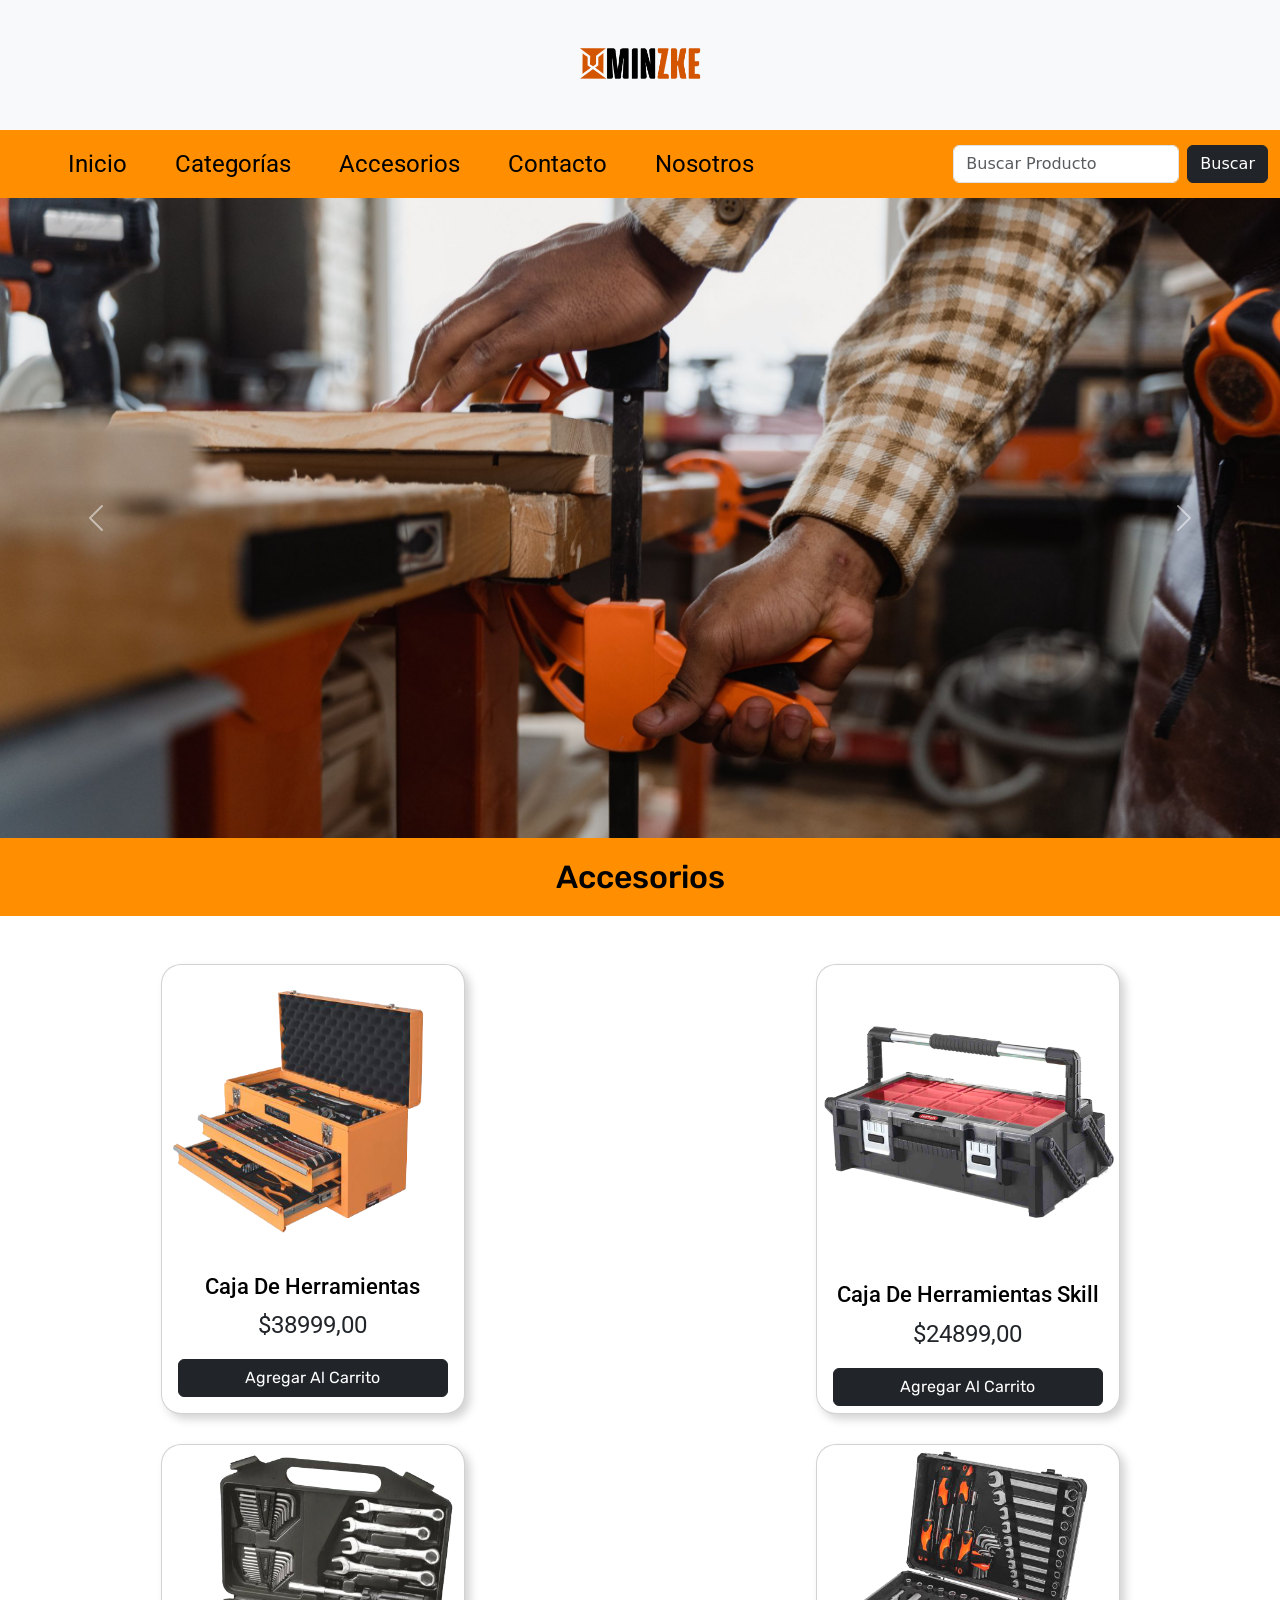
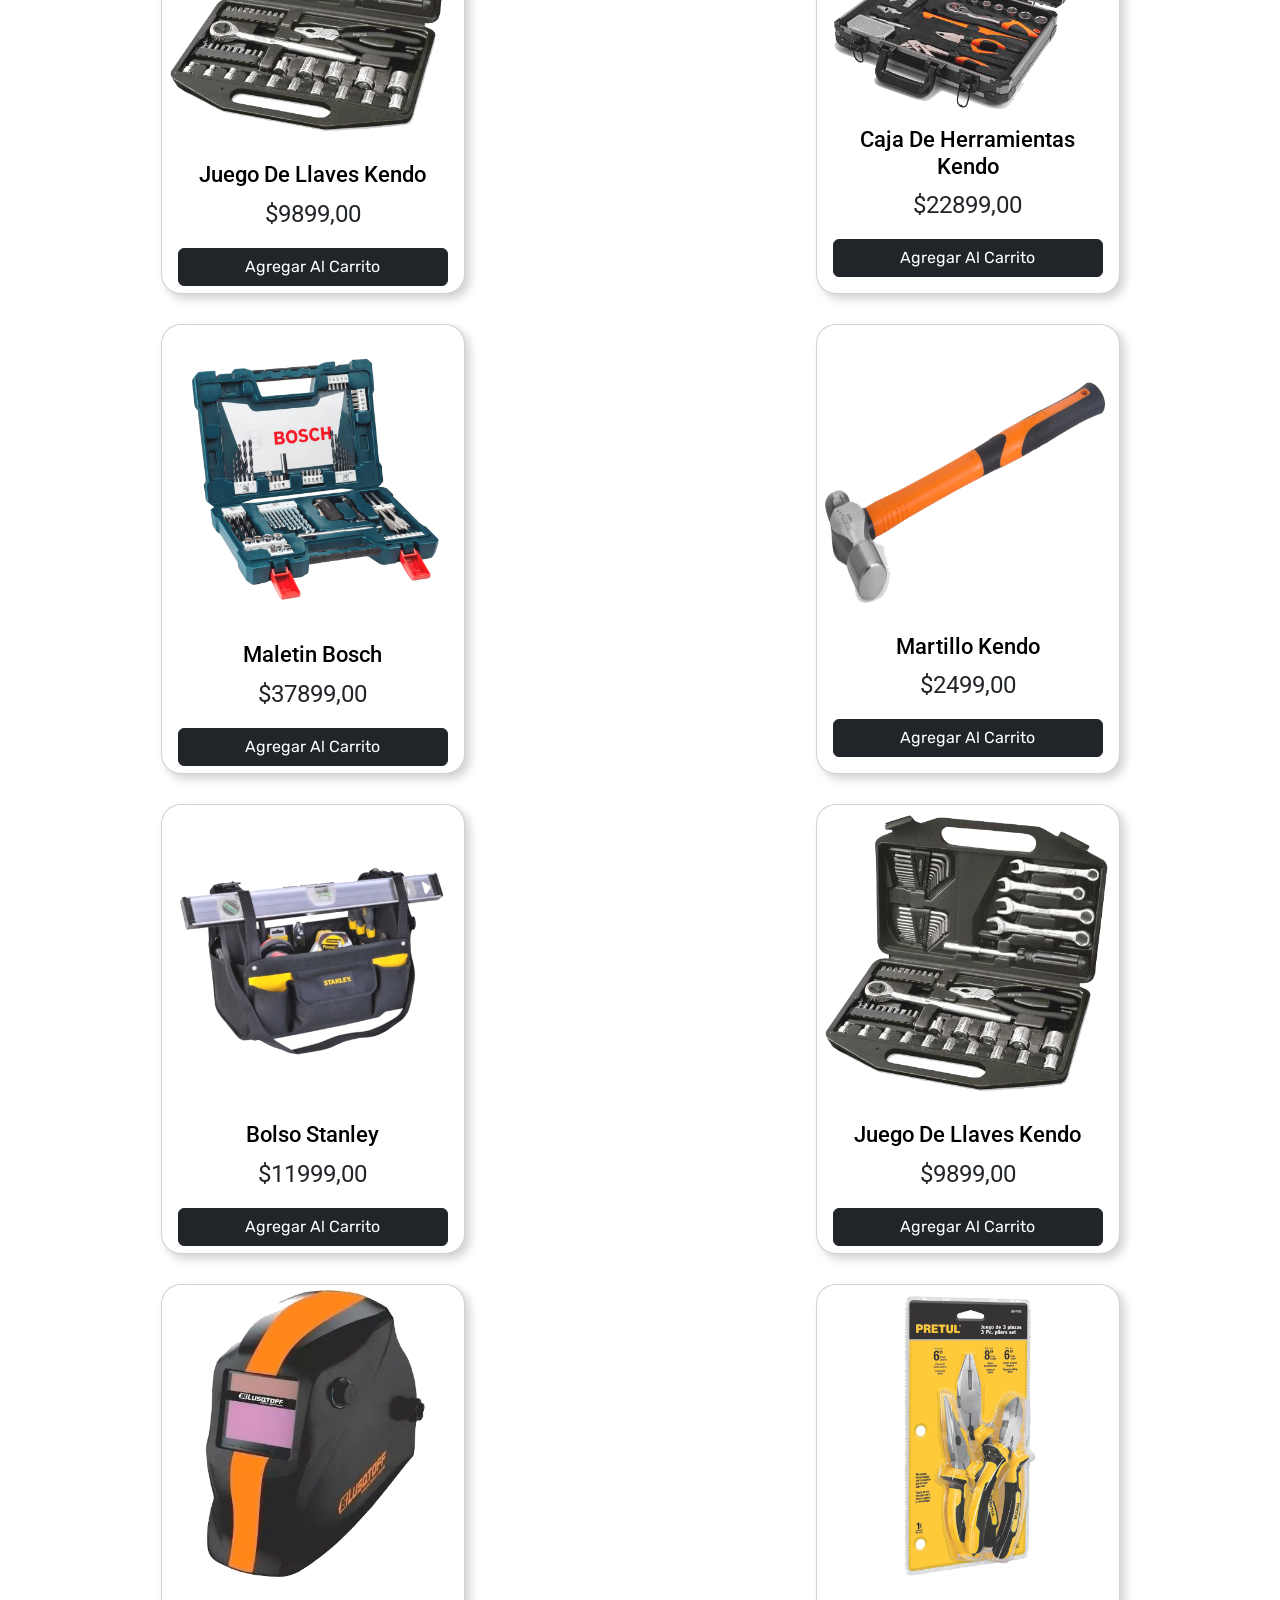
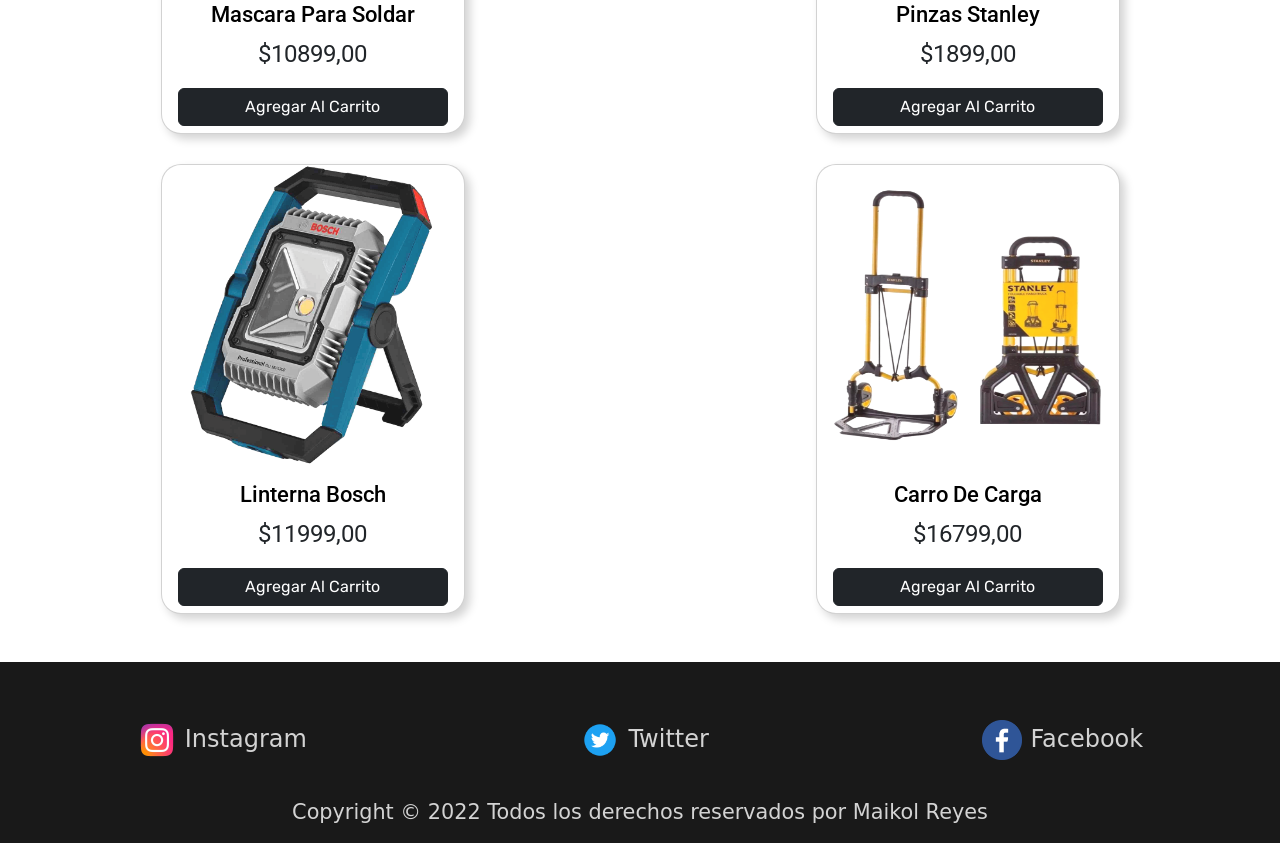
==== pages/accesorios.html @ 631a2a24 "aplicando librerias" ====
<!DOCTYPE html>
<html lang="es">

<head>
    <meta charset="UTF-8">
    <meta http-equiv="X-UA-Compatible" content="IE=edge">
    <meta name="viewport" content="width=device-width, initial-scale=1.0">
    <!-- aplicando SEO -->
    <meta name="keywords"
        content="herramientas,amoladoras,taladros,sierras,soldadoras,lijadora de banda,ecommerce de herramientas">
    <link rel="shortcut icon" href="../img/minzke_logo.png" type="image/x-icon">
    <link rel="preconnect" href="https://fonts.googleapis.com">
    <link rel="preconnect" href="https://fonts.gstatic.com" crossorigin>
    <link
        href="https://fonts.googleapis.com/css2?family=Roboto:wght@300;400&family=Rubik&family=Ubuntu:wght@300;400&display=swap"
        rel="stylesheet">
    <!-- CSS only -->
    <link href="https://cdn.jsdelivr.net/npm/bootstrap@5.2.0-beta1/dist/css/bootstrap.min.css" rel="stylesheet"
        integrity="sha384-0evHe/X+R7YkIZDRvuzKMRqM+OrBnVFBL6DOitfPri4tjfHxaWutUpFmBp4vmVor" crossorigin="anonymous">
    <link rel="stylesheet" href="../css/styles.css">
    <title>Accesorios Minzke</title>
</head>

<body>
    <header class="contenedor-header">
        <a class="d-flex justify-content-center bg-light" href="../index.html">
            <img class="logo" src="../img/minzke_logo.png" alt="Logo de la marca" />
        </a>
        <nav class="navbar navbar-expand-lg">
            <div class="container-fluid">
                <a class="navbar-brand" href="#"></a>
                <button class="navbar-toggler" type="button" data-bs-toggle="collapse"
                    data-bs-target="#navbarSupportedContent" aria-controls="navbarSupportedContent"
                    aria-expanded="false" aria-label="Toggle navigation">
                    <span class="navbar-toggler-icon"></span>
                </button>
                <div class="collapse navbar-collapse" id="navbarSupportedContent">
                    <ul class="navbar-nav me-auto mb-2 mb-lg-0">
                        <li class="nav-item">
                            <a class="nav-link" href="../index.html">Inicio</a>
                        </li>
                        <li class="nav-item">
                            <a class="nav-link" href="../pages/categorias.html">Categorías</a>
                        </li>
                        <li class="nav-item">
                            <a class="nav-link" href="../pages/accesorios.html">Accesorios</a>
                        </li>
                        <li class="nav-item">
                            <a class="nav-link" href="../pages/contacto.html">Contacto</a>
                        </li>
                        <li class="nav-item">
                            <a class="nav-link" href="../pages/nosotros.html">Nosotros</a>
                        </li>
                    </ul>
                    <form class="d-flex" role="search">
                        <input class="form-control me-2" type="search" placeholder="Buscar Producto"
                            aria-label="Search">
                        <button class="btn btn-dark" type="submit">Buscar</button>
                    </form>
                </div>
            </div>
        </nav>
    </header>
    <main>

        <div id="carouselExampleControls" class="carousel slide" data-bs-ride="carousel">
            <div class="carousel-inner">
                <div class="carousel-item active">
                    <img src="../img/accesorio1.jpg" class="d-block w-100" alt="imagen ilustrativa">
                </div>
                <div class="carousel-item">
                    <img src="../img/accesorios6.jpg" class="d-block w-100" alt="imagen ilustrativa">
                </div>
                <div class="carousel-item">
                    <img src="../img/accesorio7.jpg" class="d-block w-100" alt="imagen ilustrativa">
                </div>
            </div>
            <button class="carousel-control-prev" type="button" data-bs-target="#carouselExampleControls"
                data-bs-slide="prev">
                <span class="carousel-control-prev-icon" aria-hidden="true"></span>
                <span class="visually-hidden">Previous</span>
            </button>
            <button class="carousel-control-next" type="button" data-bs-target="#carouselExampleControls"
                data-bs-slide="next">
                <span class="carousel-control-next-icon" aria-hidden="true"></span>
                <span class="visually-hidden">Next</span>
            </button>
        </div>

        <h2 class="titulo">Accesorios</h2>
        <div class="all-products mt-5 mb-5">
            <div class="card">
                <img src="../img/caja-herramientas.png" class="card-img-top" alt="caja de herramientas">
                <div class="card-body">
                    <h5 class="card-title">Caja De Herramientas</h5>
                    <p class="card-text">$38999,00</p>
                    <a href="#" class="boton btn btn-dark">Agregar Al Carrito</a>
                </div>
            </div>
            <div class="card">
                <img src="../img/caja-herramientas1.png" class="card-img-top" alt="caja de herramientas skill">
                <div class="card-body">
                    <h5 class="card-title">Caja De Herramientas Skill</h5>
                    <p class="card-text">$24899,00</p>
                    <a href="#" class="boton btn btn-dark">Agregar Al Carrito</a>
                </div>
            </div>
            <div class="card">
                <img src="../img/juego-llaves.png" class="card-img-top" alt="juego de llaves">
                <div class="card-body">
                    <h5 class="card-title">Juego De Llaves Kendo</h5>
                    <p class="card-text">$9899,00</p>
                    <a href="#" class="boton btn btn-dark">Agregar Al Carrito</a>
                </div>
            </div>
            <div class="card">
                <img src="../img/caja-herramientas3.png" class="card-img-top" alt="caja de herramientas kendo">
                <div class="card-body">
                    <h5 class="card-title">Caja De Herramientas Kendo</h5>
                    <p class="card-text">$22899,00</p>
                    <a href="#" class="boton btn btn-dark">Agregar Al Carrito</a>
                </div>
            </div>
            <div class="card">
                <img src="../img/caja-herramientas4.png" class="card-img-top" alt="maletin bosch">
                <div class="card-body">
                    <h5 class="card-title">Maletin Bosch</h5>
                    <p class="card-text">$37899,00</p>
                    <a href="#" class="boton btn btn-dark">Agregar Al Carrito</a>
                </div>
            </div>
            <div class="card">
                <img src="../img/martillo.png" class="card-img-top" alt="martillo kendo">
                <div class="card-body">
                    <h5 class="card-title">Martillo Kendo</h5>
                    <p class="card-text">$2499,00</p>
                    <a href="#" class="boton btn btn-dark">Agregar Al Carrito</a>
                </div>
            </div>
            <div class="card">
                <img src="../img/bolso-herramientas.png" class="card-img-top" alt="bolso de herramientas">
                <div class="card-body">
                    <h5 class="card-title">Bolso Stanley</h5>
                    <p class="card-text">$11999,00</p>
                    <a href="#" class="boton btn btn-dark">Agregar Al Carrito</a>
                </div>
            </div>
            <div class="card">
                <img src="../img/juego-llaves.png" class="card-img-top" alt="juego de llaves kendo">
                <div class="card-body">
                    <h5 class="card-title">Juego De Llaves Kendo</h5>
                    <p class="card-text">$9899,00</p>
                    <a href="#" class="boton btn btn-dark">Agregar Al Carrito</a>
                </div>
            </div>
            <div class="card">
                <img src="../img/mascara-soldar.png" class="card-img-top" alt="mascara para soldar">
                <div class="card-body">
                    <h5 class="card-title">Mascara Para Soldar</h5>
                    <p class="card-text">$10899,00</p>
                    <a href="#" class="boton btn btn-dark">Agregar Al Carrito</a>
                </div>
            </div>
            <div class="card">
                <img src="../img/pinzas.png" class="card-img-top" alt="pinzas">
                <div class="card-body">
                    <h5 class="card-title">Pinzas Stanley</h5>
                    <p class="card-text">$1899,00</p>
                    <a href="#" class="boton btn btn-dark">Agregar Al Carrito</a>
                </div>
            </div>
            <div class="card">
                <img src="../img/linterna-bosch.png" class="card-img-top" alt="linterna">
                <div class="card-body">
                    <h5 class="card-title">Linterna Bosch</h5>
                    <p class="card-text">$11999,00</p>
                    <a href="#" class="boton btn btn-dark">Agregar Al Carrito</a>
                </div>
            </div>
            <div class="card">
                <img src="../img/carrostanley.png" class="card-img-top" alt="carro de carga">
                <div class="card-body">
                    <h5 class="card-title">Carro De Carga</h5>
                    <p class="card-text">$16799,00</p>
                    <a href="#" class="boton btn btn-dark">Agregar Al Carrito</a>
                </div>
            </div>
        </div>
    </main>

    <footer class="footer-container mt-5">
        <div class="pie d-flex mt-5">
            <a class="texto-footer" href="https://www.instagram.com/">
                <img class="redes" src="../img/instagram.png" alt="Instagram" />Instagram </a>
            <a class="texto-footer" href="https://twitter.com/home">
                <img class="redes" src="../img/twitter.png" alt="twitter" />Twitter </a>
            <a class="texto-footer" href="#">
                <img class="redes" src="../img/facebook.png" alt="facebook" />Facebook </a>
        </div>
        <section>
            <h3 class="creditos">Copyright © 2022 Todos los derechos reservados por Maikol Reyes</h3>
        </section>
    </footer>
    <!-- JavaScript Bundle with Popper -->
    <script src="https://cdn.jsdelivr.net/npm/bootstrap@5.2.0-beta1/dist/js/bootstrap.bundle.min.js"
        integrity="sha384-pprn3073KE6tl6bjs2QrFaJGz5/SUsLqktiwsUTF55Jfv3qYSDhgCecCxMW52nD2"
        crossorigin="anonymous"></script>
</body>

</html>
---- css/styles.css ----
/*abstracts */
.card {
  height: 450px;
  width: 19rem;
  border-radius: 20px;
  box-shadow: 5px 5px 10px #d3d3d3; }

.titulo, .titulo-principal {
  text-align: center;
  padding-top: 20px;
  padding-bottom: 20px;
  font-size: 2rem;
  font-family: 'rubik', sans-serif;
  color: black;
  background-color: #FF8E00; }

.all-products, .productos-categorias {
  display: grid;
  grid-template-columns: repeat(4, 2fr);
  text-align: center;
  justify-items: center;
  gap: 30px; }

/* bases */
* {
  padding: 0;
  margin: 0;
  box-sizing: border-box; }

/* layout */
.card:hover {
  border: white solid 3px; }

.card-img-top {
  height: 300px;
  width: 300px;
  opacity: 0.9; }
  .card-img-top:hover {
    opacity: 1; }

.card-title {
  font-family: 'Roboto', sans-serif;
  font-size: 1.4rem;
  color: black; }

.card-text {
  font-family: 'roboto', sans-serif;
  font-size: 1.5rem; }

.boton {
  font-family: 'Rubik', sans-serif;
  font-size: 1rem;
  display: flex;
  justify-content: center; }

.logo {
  width: 130px;
  height: 130px; }

.navbar {
  background-color: #FF8E00; }

.nav-link {
  font-size: 1.5rem;
  font-family: 'roboto', sans-serif;
  color: black;
  margin-left: 2rem; }
  .nav-link:hover {
    color: white; }

.footer-container {
  background-color: #191919;
  padding-top: 10px;
  padding-bottom: 10px; }
  .footer-container .pie {
    justify-content: space-around;
    font-size: 1.5rem;
    color: #ffffff; }
    .footer-container .pie .texto-footer {
      text-decoration: none;
      color: #d3d3d3; }
      .footer-container .pie .texto-footer:hover {
        color: #f4a856; }
      .footer-container .pie .texto-footer .redes {
        width: 40px;
        height: 40px;
        margin-right: 8px; }

.creditos {
  font-size: 1.3rem;
  text-align: center;
  color: #d3d3d3;
  margin-top: 40px; }

/* pages */
.img-nosotros {
  height: 400px;
  width: 600px;
  box-shadow: 5px 5px 10px #d3d3d3;
  border-radius: 20px; }
  .img-nosotros:hover {
    opacity: 0.7; }

.texto {
  width: 80vw;
  background: #e8e8e8;
  border: solid 5px #FF8E00;
  border-radius: 20px; }
  .texto .titulo-nosotros {
    font-size: 1.5rem;
    font-weight: bold;
    font-family: 'Roboto', sans-serif;
    text-align: center; }
  .texto .parrafo-nosotros {
    font-family: 'roboto', sans-serif;
    font-size: 1.3rem;
    text-align: center;
    width: 70%; }
  .texto .valores {
    font-size: 1.3rem;
    padding-top: 30px;
    text-align: center;
    list-style-type: none;
    padding-right: 35px; }

.form-contact {
  color: white; }

.content {
  width: 80vw;
  height: auto;
  margin-left: auto;
  margin-right: auto;
  padding: 3em; }
  .content .logo1 {
    width: 130px;
    height: 130px; }

.contact-wrapper {
  box-shadow: 0 0 20px 0 rgba(255, 255, 255, 0.3);
  display: grid;
  grid-template-columns: 2fr 1fr; }

.contact-wrapper > * {
  padding: 4em; }

.contact-form {
  background-color: #222222;
  font-family: 'roboto', sans-serif; }

.contact-form form {
  display: grid;
  grid-template-columns: 1fr 1fr; }

.contact-form form .block {
  grid-column: 1 / 3; }

.contact-form form p {
  margin: 0;
  padding: 1em; }

.contact-form form button,
.contact-form form input,
.contact-form form textarea {
  width: 100%;
  padding: .7em;
  border: none;
  background: none;
  outline: none;
  border-bottom: 1px solid #FF8E00;
  color: #fff; }

.contact-form form button {
  background: #FF8E00;
  text-transform: uppercase;
  padding: 1em; }

.contact-form form button:hover,
.contact-form form button:focus {
  background: #f4a856;
  color: #000;
  outline: none;
  transition: background-color 1s ease-out; }

.contact-info {
  background-color: #000;
  text-align: center; }

.contact-info ul {
  list-style-type: none; }

/* selectores generales */
.productos-destacados {
  display: grid;
  grid-template-columns: repeat(5, 1fr);
  justify-items: center; }

.titulo-principal {
  margin-top: -6px; }

.subtitulo {
  text-align: center; }

/* fin de selectores generales */
/* medias queries */
@media screen and (max-width: 1320px) {
  .productos-destacados {
    display: grid;
    grid-template-columns: repeat(2, 1fr);
    gap: 3rem; }
  .all-products {
    display: grid;
    grid-template-columns: repeat(2, 1fr); }
  .productos-categorias {
    display: grid;
    grid-template-columns: repeat(2, 1fr); }
  .banner-nosotros {
    display: flex;
    flex-direction: column;
    align-items: center;
    width: 100%;
    gap: 30px; }
  .texto {
    width: 100vw; }
  .contact-wrapper {
    grid-template-columns: 1fr; } }

@media screen and (max-width: 768px) {
  .productos-destacados {
    display: grid;
    grid-template-columns: 1fr;
    justify-items: center; }
  .titulo {
    font-size: 1.5rem; }
  .titulo-principal {
    font-size: 1.5rem; }
  .all-products {
    display: grid;
    grid-template-columns: 1fr; }
  .productos-categorias {
    display: grid;
    grid-template-columns: 1fr;
    justify-items: center; }
  .nav-link {
    font-size: 1.2rem; }
  .banner-nosotros {
    display: flex;
    flex-direction: column;
    align-items: center;
    width: 100%;
    gap: 30px; }
  .img-nosotros {
    width: 70vw;
    height: 50vw; }
  .creditos {
    font-size: 1rem; }
  .pie {
    display: flex;
    justify-content: space-around; }
  .texto-footer {
    justify-content: center;
    font-size: 15px; }
  .contact-wrapper {
    grid-template-columns: 1fr; }
  .contact-form {
    font-size: 10px; }
  .content {
    padding: 0;
    width: 100%; } }
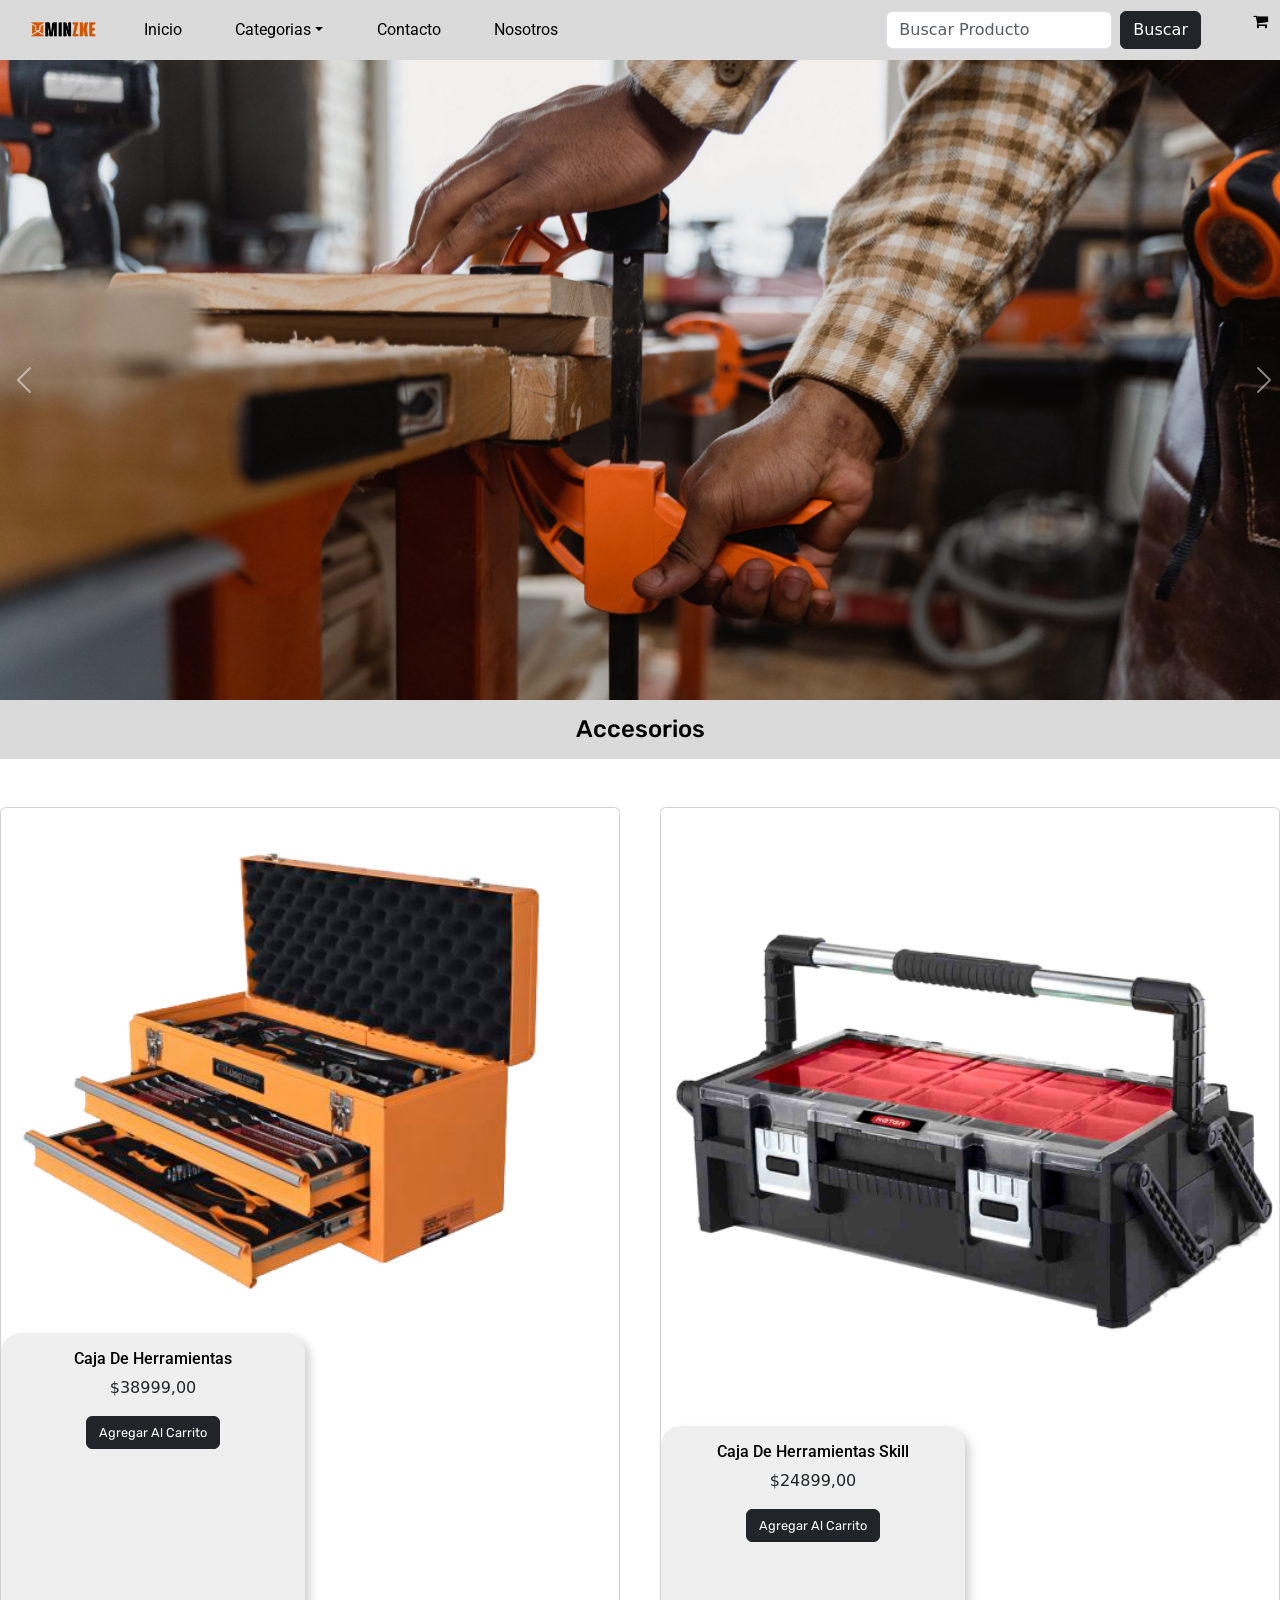
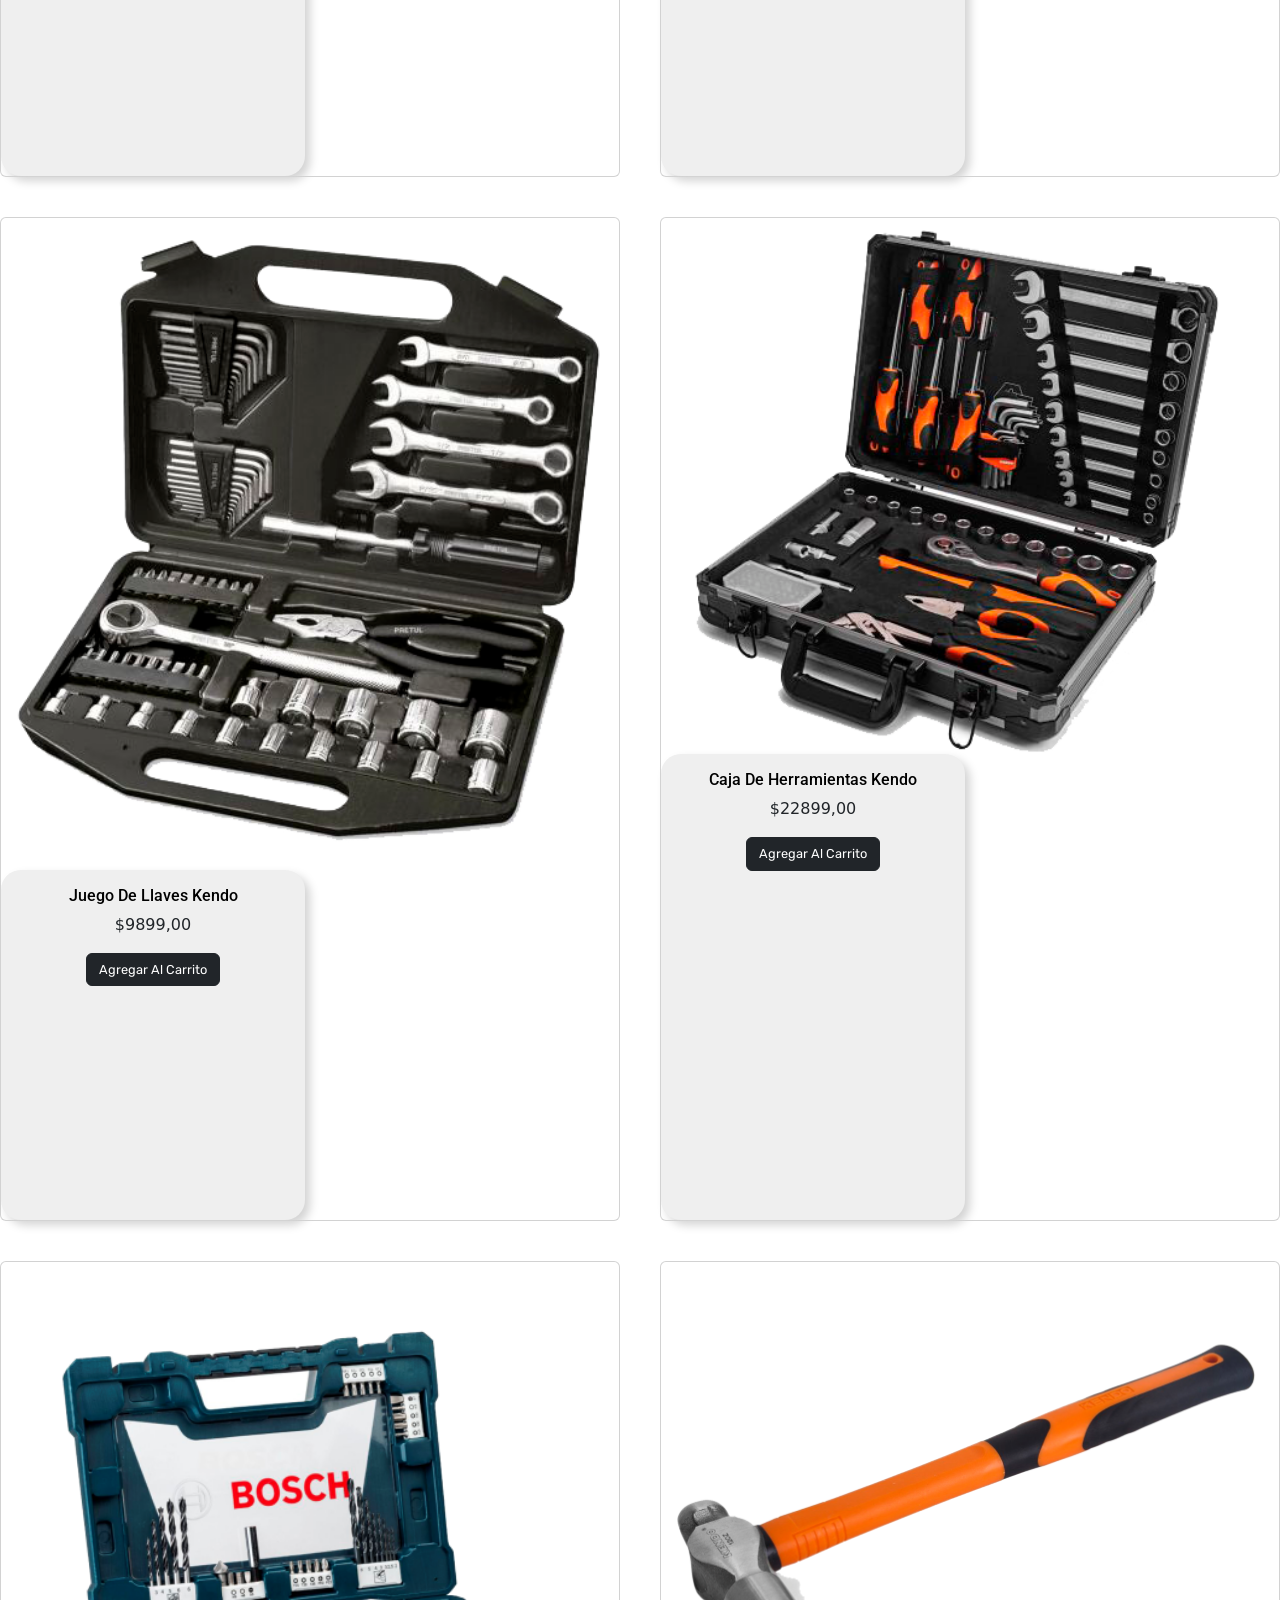
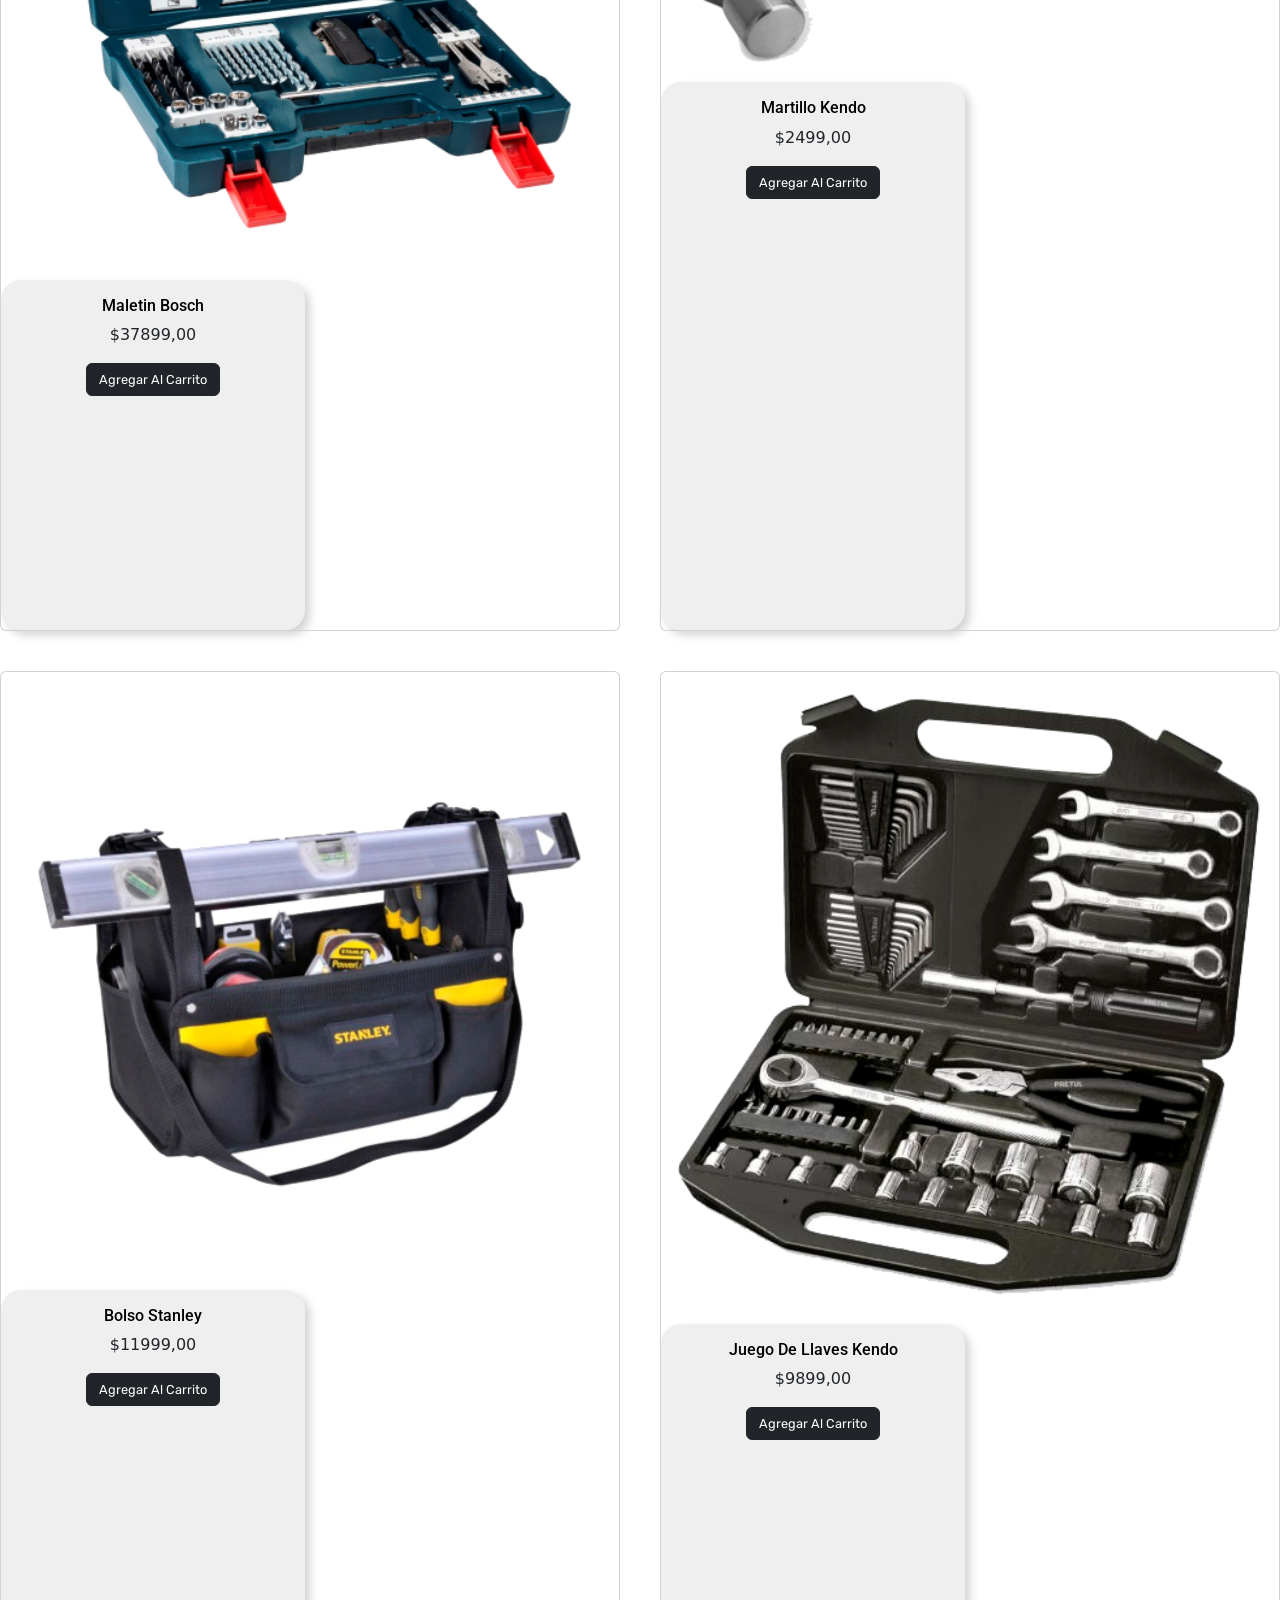
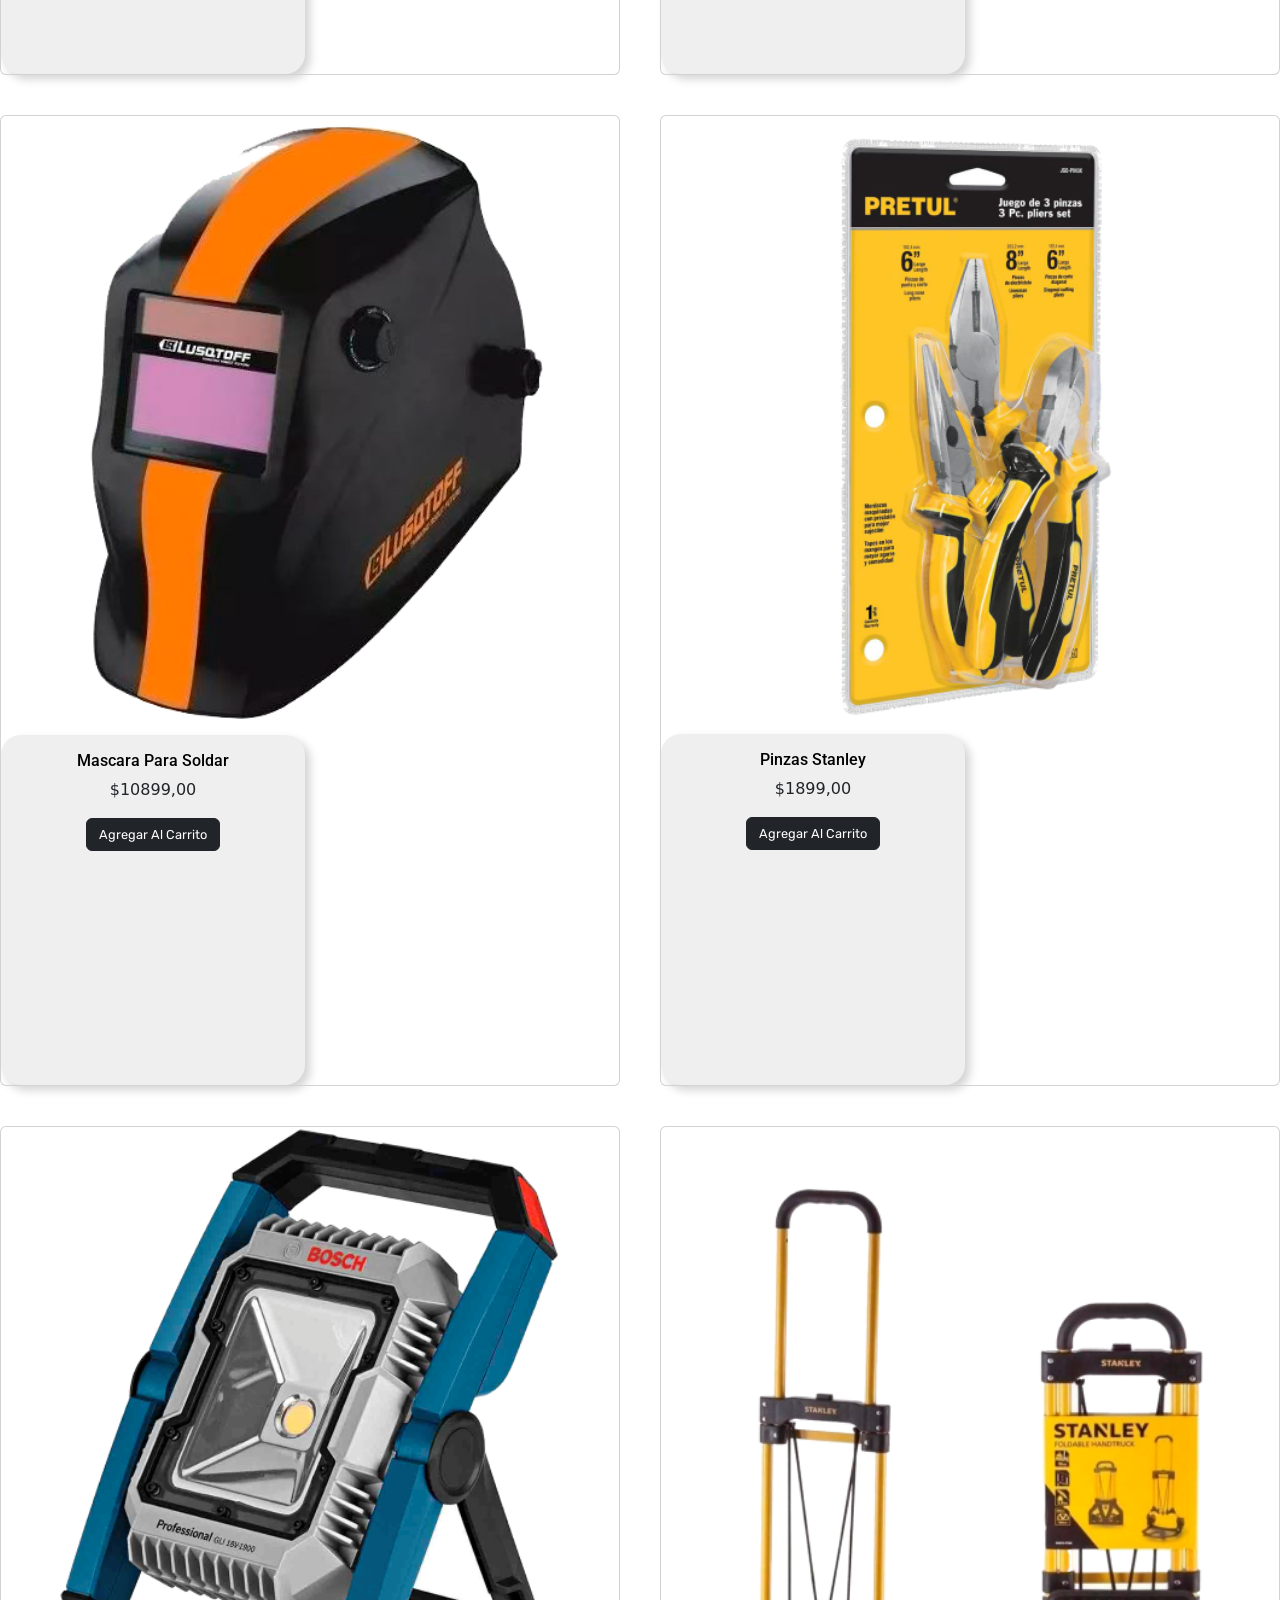
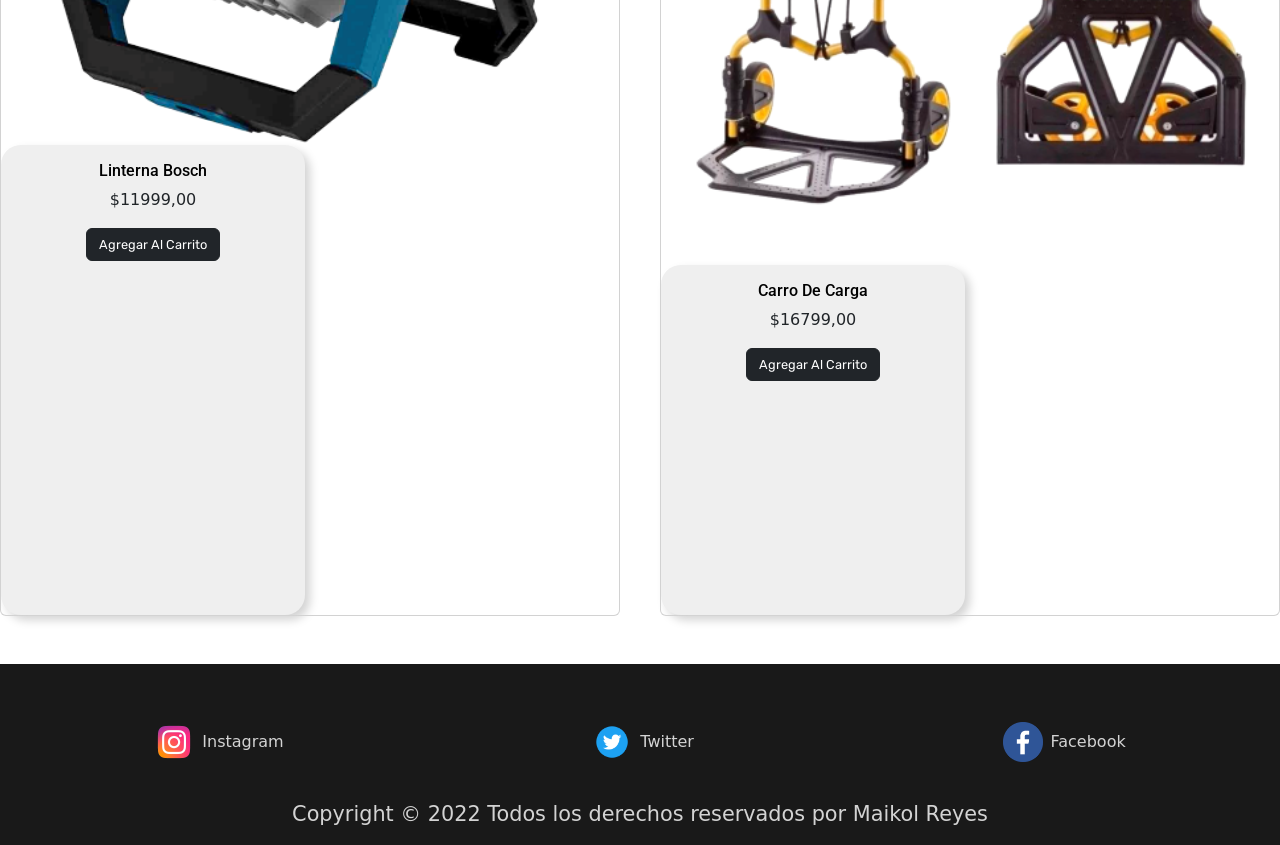
==== commit d379db10: "agregando fetch" ====
--- a/pages/accesorios.html
+++ b/pages/accesorios.html
@@ -23,9 +23,6 @@
 
 <body>
     <header class="contenedor-header">
-        <a class="d-flex justify-content-center bg-light" href="../index.html">
-            <img class="logo" src="../img/minzke_logo.png" alt="Logo de la marca" />
-        </a>
         <nav class="navbar navbar-expand-lg">
             <div class="container-fluid">
                 <a class="navbar-brand" href="#"></a>
@@ -34,17 +31,29 @@
                     aria-expanded="false" aria-label="Toggle navigation">
                     <span class="navbar-toggler-icon"></span>
                 </button>
+                <div class="logo-marca">
+                    <a href="../index.html">
+                        <img class="logo" src="../img/minzke_logo.png" alt="Logo de la marca" />
+                    </a>
+                </div>
+
                 <div class="collapse navbar-collapse" id="navbarSupportedContent">
                     <ul class="navbar-nav me-auto mb-2 mb-lg-0">
                         <li class="nav-item">
                             <a class="nav-link" href="../index.html">Inicio</a>
                         </li>
-                        <li class="nav-item">
-                            <a class="nav-link" href="../pages/categorias.html">Categorías</a>
-                        </li>
-                        <li class="nav-item">
-                            <a class="nav-link" href="../pages/accesorios.html">Accesorios</a>
-                        </li>
+                        <!-- Categorias -->
+                        <li class="nav-item  dropdown ">
+                            <a class="dropdown-toggle nav-link" href="#" data-bs-toggle="dropdown"
+                                aria-expanded="false">Categorias</a>
+                            <ul class="dropdown-menu">
+                                <li class="nav-item"><a class="dropdown-item" href="#">Herramientas Manuales</a></li>
+                                <li class="nav-item"><a class="dropdown-item" href="#">Herramientas Electricas</a></li>
+                                <li class="nav-item"><a class="dropdown-item"
+                                        href="../pages/accesorios.html">Accesorios</a></li>
+                            </ul>
+                        </li>
+                        <!-- Fin De Categorias -->
                         <li class="nav-item">
                             <a class="nav-link" href="../pages/contacto.html">Contacto</a>
                         </li>
@@ -52,15 +61,34 @@
                             <a class="nav-link" href="../pages/nosotros.html">Nosotros</a>
                         </li>
                     </ul>
-                    <form class="d-flex" role="search">
+
+                    <form class="d-flex" id="formulario" role="search">
                         <input class="form-control me-2" type="search" placeholder="Buscar Producto"
                             aria-label="Search">
-                        <button class="btn btn-dark" type="submit">Buscar</button>
+                        <button class="btn btn-dark" id="boton" type="submit">Buscar</button>
                     </form>
-                </div>
-            </div>
+                    <!-- <div class="container"> -->
+                    <ul class="navbar-right">
+                        <li><a href="#" id="cart"><i class="fa fa-shopping-cart"></i><span class="badge"></span></a>
+                        </li>
+                    </ul>
+                    <!-- </div> -->
+                    <!-- <div class="container">
+                        <div class="shopping-cart">
+                            <div class="shopping-cart-header">
+                                <i class="fa fa-shopping-cart cart-icon"></i><span class="badge"></span>
+                                <div class="shopping-cart-total">
+                                    <span class="lighter-text">Total:</span>
+                                    <span class="main-color-text">$2,229.97</span>
+                                </div>
+                            </div>
+                        </div>
+                    </div> -->
+                </div>
         </nav>
     </header>
+
+
     <main>
 
         <div id="carouselExampleControls" class="carousel slide" data-bs-ride="carousel">
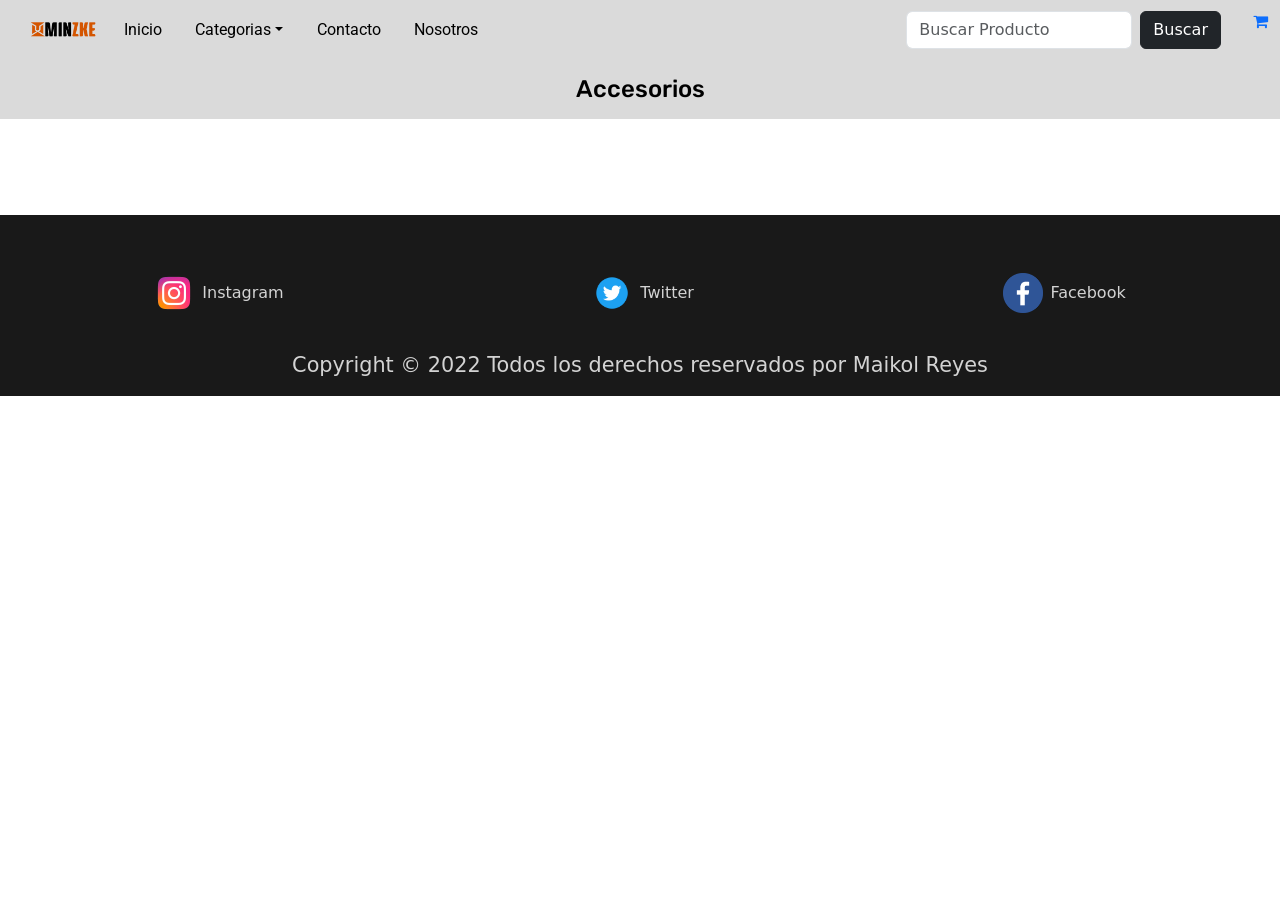
==== commit 89d22d5e: "agregando carrito" ====
--- a/pages/accesorios.html
+++ b/pages/accesorios.html
@@ -72,26 +72,15 @@
                         <li><a href="#" id="cart"><i class="fa fa-shopping-cart"></i><span class="badge"></span></a>
                         </li>
                     </ul>
-                    <!-- </div> -->
-                    <!-- <div class="container">
-                        <div class="shopping-cart">
-                            <div class="shopping-cart-header">
-                                <i class="fa fa-shopping-cart cart-icon"></i><span class="badge"></span>
-                                <div class="shopping-cart-total">
-                                    <span class="lighter-text">Total:</span>
-                                    <span class="main-color-text">$2,229.97</span>
-                                </div>
-                            </div>
-                        </div>
-                    </div> -->
                 </div>
+            </div>
         </nav>
     </header>
 
 
     <main>
 
-        <div id="carouselExampleControls" class="carousel slide" data-bs-ride="carousel">
+        <!-- <div id="carouselExampleControls" class="carousel slide" data-bs-ride="carousel">
             <div class="carousel-inner">
                 <div class="carousel-item active">
                     <img src="../img/accesorio1.jpg" class="d-block w-100" alt="imagen ilustrativa">
@@ -113,106 +102,11 @@
                 <span class="carousel-control-next-icon" aria-hidden="true"></span>
                 <span class="visually-hidden">Next</span>
             </button>
-        </div>
+        </div> -->
 
         <h2 class="titulo">Accesorios</h2>
-        <div class="all-products mt-5 mb-5">
-            <div class="card">
-                <img src="../img/caja-herramientas.png" class="card-img-top" alt="caja de herramientas">
-                <div class="card-body">
-                    <h5 class="card-title">Caja De Herramientas</h5>
-                    <p class="card-text">$38999,00</p>
-                    <a href="#" class="boton btn btn-dark">Agregar Al Carrito</a>
-                </div>
-            </div>
-            <div class="card">
-                <img src="../img/caja-herramientas1.png" class="card-img-top" alt="caja de herramientas skill">
-                <div class="card-body">
-                    <h5 class="card-title">Caja De Herramientas Skill</h5>
-                    <p class="card-text">$24899,00</p>
-                    <a href="#" class="boton btn btn-dark">Agregar Al Carrito</a>
-                </div>
-            </div>
-            <div class="card">
-                <img src="../img/juego-llaves.png" class="card-img-top" alt="juego de llaves">
-                <div class="card-body">
-                    <h5 class="card-title">Juego De Llaves Kendo</h5>
-                    <p class="card-text">$9899,00</p>
-                    <a href="#" class="boton btn btn-dark">Agregar Al Carrito</a>
-                </div>
-            </div>
-            <div class="card">
-                <img src="../img/caja-herramientas3.png" class="card-img-top" alt="caja de herramientas kendo">
-                <div class="card-body">
-                    <h5 class="card-title">Caja De Herramientas Kendo</h5>
-                    <p class="card-text">$22899,00</p>
-                    <a href="#" class="boton btn btn-dark">Agregar Al Carrito</a>
-                </div>
-            </div>
-            <div class="card">
-                <img src="../img/caja-herramientas4.png" class="card-img-top" alt="maletin bosch">
-                <div class="card-body">
-                    <h5 class="card-title">Maletin Bosch</h5>
-                    <p class="card-text">$37899,00</p>
-                    <a href="#" class="boton btn btn-dark">Agregar Al Carrito</a>
-                </div>
-            </div>
-            <div class="card">
-                <img src="../img/martillo.png" class="card-img-top" alt="martillo kendo">
-                <div class="card-body">
-                    <h5 class="card-title">Martillo Kendo</h5>
-                    <p class="card-text">$2499,00</p>
-                    <a href="#" class="boton btn btn-dark">Agregar Al Carrito</a>
-                </div>
-            </div>
-            <div class="card">
-                <img src="../img/bolso-herramientas.png" class="card-img-top" alt="bolso de herramientas">
-                <div class="card-body">
-                    <h5 class="card-title">Bolso Stanley</h5>
-                    <p class="card-text">$11999,00</p>
-                    <a href="#" class="boton btn btn-dark">Agregar Al Carrito</a>
-                </div>
-            </div>
-            <div class="card">
-                <img src="../img/juego-llaves.png" class="card-img-top" alt="juego de llaves kendo">
-                <div class="card-body">
-                    <h5 class="card-title">Juego De Llaves Kendo</h5>
-                    <p class="card-text">$9899,00</p>
-                    <a href="#" class="boton btn btn-dark">Agregar Al Carrito</a>
-                </div>
-            </div>
-            <div class="card">
-                <img src="../img/mascara-soldar.png" class="card-img-top" alt="mascara para soldar">
-                <div class="card-body">
-                    <h5 class="card-title">Mascara Para Soldar</h5>
-                    <p class="card-text">$10899,00</p>
-                    <a href="#" class="boton btn btn-dark">Agregar Al Carrito</a>
-                </div>
-            </div>
-            <div class="card">
-                <img src="../img/pinzas.png" class="card-img-top" alt="pinzas">
-                <div class="card-body">
-                    <h5 class="card-title">Pinzas Stanley</h5>
-                    <p class="card-text">$1899,00</p>
-                    <a href="#" class="boton btn btn-dark">Agregar Al Carrito</a>
-                </div>
-            </div>
-            <div class="card">
-                <img src="../img/linterna-bosch.png" class="card-img-top" alt="linterna">
-                <div class="card-body">
-                    <h5 class="card-title">Linterna Bosch</h5>
-                    <p class="card-text">$11999,00</p>
-                    <a href="#" class="boton btn btn-dark">Agregar Al Carrito</a>
-                </div>
-            </div>
-            <div class="card">
-                <img src="../img/carrostanley.png" class="card-img-top" alt="carro de carga">
-                <div class="card-body">
-                    <h5 class="card-title">Carro De Carga</h5>
-                    <p class="card-text">$16799,00</p>
-                    <a href="#" class="boton btn btn-dark">Agregar Al Carrito</a>
-                </div>
-            </div>
+        <div class="all-products mt-5" id="accesorios">
+
         </div>
     </main>
 
